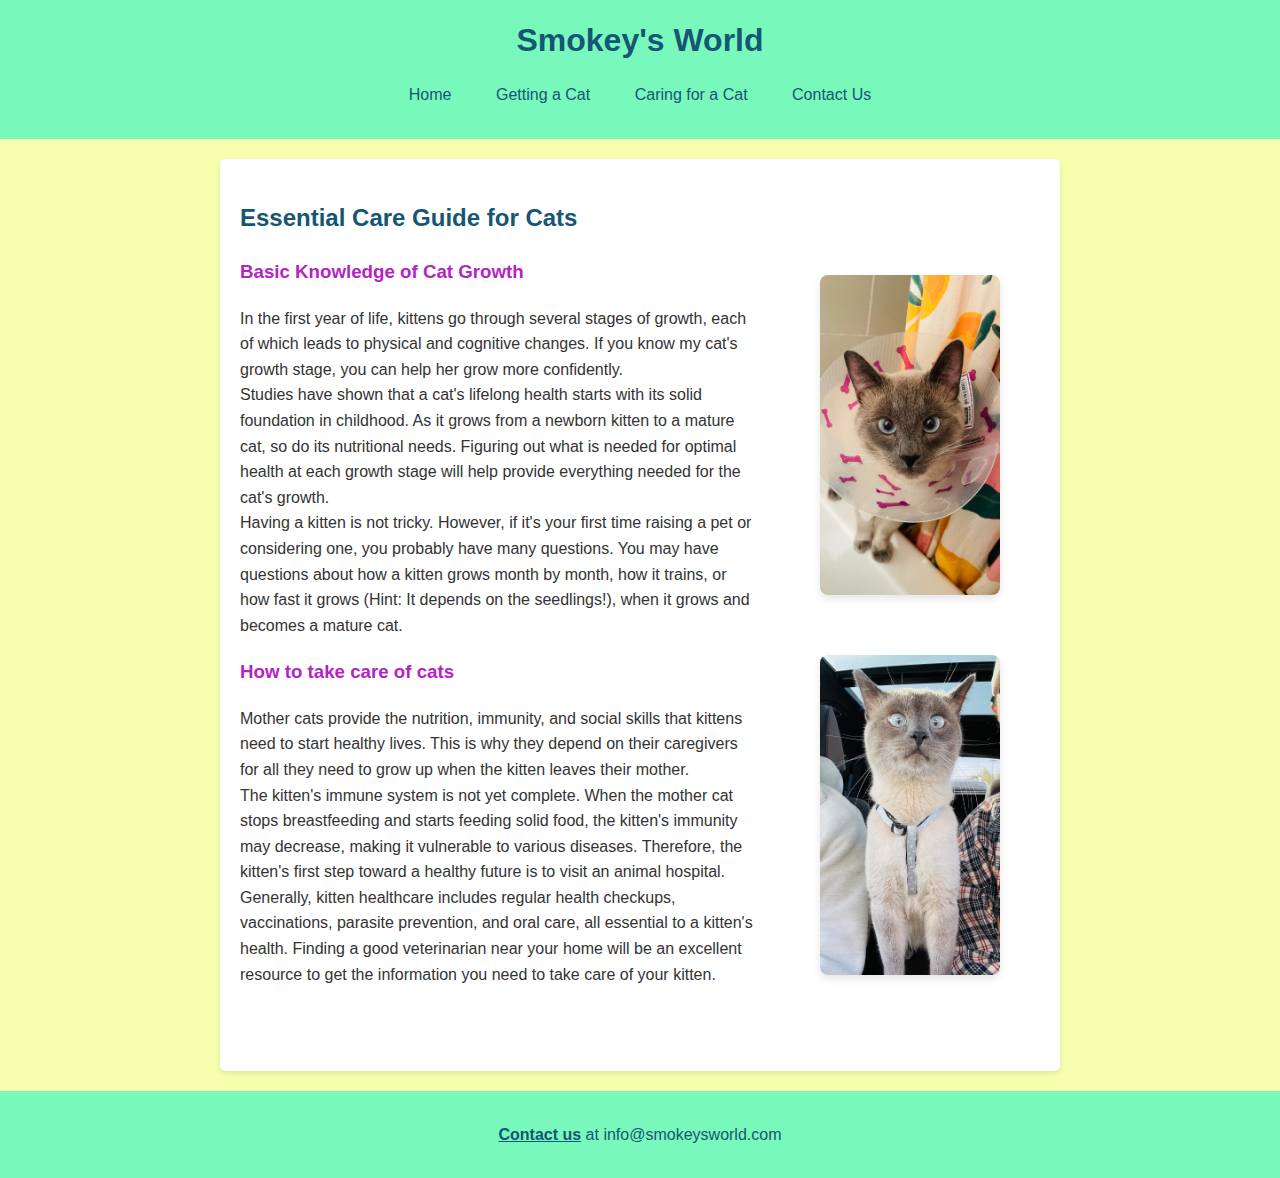
==== caring-for-a-cat.html @ a3792378 "upload a1" ====
<!DOCTYPE html>
<html lang="en">
<head>
    <meta charset="UTF-8">
    <meta name="viewport" content="width=device-width, initial-scale=1.0">
    <meta name="description" content="Essential items for cat care.">
    <meta name="keywords" content="cat care, pet supplies, cat essentials">
    <title>Essential Items for Cat Care</title>
    <link rel="stylesheet" href="/css/caring-for-a-cat.css">
</head>
<body>
    <header>
        <h1>Smokey's World</h1>
        <nav>
            <ul>
                <li><a href="index.html">Home</a></li>
                <li><a href="getting-a-cat.html">Getting a Cat</a></li>
                <li><a href="caring-for-a-cat.html">Caring for a Cat</a></li>
                <li><a href="contact-us.html">Contact Us</a></li>
            </ul>
        </nav>
    </header>
    <main>
        <div class="container">
            <section class="content">
                <h2>Essential Care Guide for Cats</h2>
                <article class="caring-for-a-cat" id="growth">
                    <h3>Basic Knowledge of Cat Growth</h3>
                    <p>
                        In the first year of life, kittens go through several stages of growth, each of which leads to physical and cognitive changes. If you know my cat's growth stage, you can help her grow more confidently. <br>
                        Studies have shown that a cat's lifelong health starts with its solid foundation in childhood. As it grows from a newborn kitten to a mature cat, so do its nutritional needs. Figuring out what is needed for optimal health at each growth stage will help provide everything needed for the cat's growth. <br>
                        Having a kitten is not tricky. However, if it's your first time raising a pet or considering one, you probably have many questions. You may have questions about how a kitten grows month by month, how it trains, or how fast it grows (Hint: It depends on the seedlings!), when it grows and becomes a mature cat.
                    </p>
                    <h3>How to take care of cats</h3>
                    <p>
                        Mother cats provide the nutrition, immunity, and social skills that kittens need to start healthy lives. This is why they depend on their caregivers for all they need to grow up when the kitten leaves their mother. <br>
                        The kitten's immune system is not yet complete. When the mother cat stops breastfeeding and starts feeding solid food, the kitten's immunity may decrease, making it vulnerable to various diseases. Therefore, the kitten's first step toward a healthy future is to visit an animal hospital. <br>
                        Generally, kitten healthcare includes regular health checkups, vaccinations, parasite prevention, and oral care, all essential to a kitten's health. Finding a good veterinarian near your home will be an excellent resource to get the information you need to take care of your kitten.
                    </p>
                </article>
            </section>
            <div class="images">
                <figure class="photos">
                    <img src="images/10.jpeg" alt="Nuter" class="top-photo float-right">
                    <img src="images/11.jpeg" alt="Cat Drive" class="bottom-photo float-right">          
                </figure>
            </div>
        </div>
    </main>
    <footer>
        <p><a href="contact-us.html" class="bold-underline">Contact us</a> at info@smokeysworld.com</p>
    </footer>
</body>
</html>
---- css/caring-for-a-cat.css ----
/* caring-for-a-cat.css */

/* body */
body {
    font-family: Arial, sans-serif;
    line-height: 1.6;
    margin: 0;
    padding: 0;
    background-color: #f5ffae;
    color: #333;
}

/* Header styles */
header {
    background-color: #79f8bb; 
    color: #155674;
    padding: 15px 0;
    text-align: center;
}

header h1 {
    margin: 0;
}

/* Navigation styles */
nav ul {
    list-style: none;
    padding: 0;
}

nav ul li {
    display: inline;
    margin: 0 20px;
}

nav ul li a {
    color: #155674;
    text-decoration: none;
}

nav ul li a:hover {
    text-decoration: underline;
}

/* Main content styles */
main {
    max-width: 800px;
    margin: 20px auto;
    padding: 20px;
    background-color: white;
    border-radius: 5px;
    box-shadow: 0 2px 5px rgba(0, 0, 0, 0.1);
}

main h2 {
    color: #155674; 
}

main h3 {
    color: #b623c4; 
}

a:hover {
    text-decoration: underline;
}

/* Main content styles */
.container {
    display: flex; 
    justify-content: space-between; 
}

.content {
    flex: 2; 
    padding-right: 20px; 
}

.images {
    flex: 1; 
    display: flex; 
    flex-direction: column; 
    justify-content: space-between; 
}

/* Photos styles */
.photos {
    display: flex;
    flex-direction: column;
    justify-content: flex-start; 
    padding-top: 80px;
}

.photos .top-photo, .photos .bottom-photo {
    width: 100%; 
    height: auto; 
    border-radius: 8px; 
    box-shadow: 0 4px 8px rgba(0, 0, 0, 0.1); 
    margin-bottom: 60px;
}

/* Footer styles */
footer {
    text-align: center;
    padding: 15px 0;
    background-color: #79f8bb; 
    color: #155674;
    position: relative;
    bottom: 0;
    width: 100%;
}
footer a {
    color: #155674; 
    text-decoration: none; 
}

footer a:hover {
    text-decoration: underline; 
}

.bold-underline {
    font-weight: bold;
    text-decoration: underline;
}
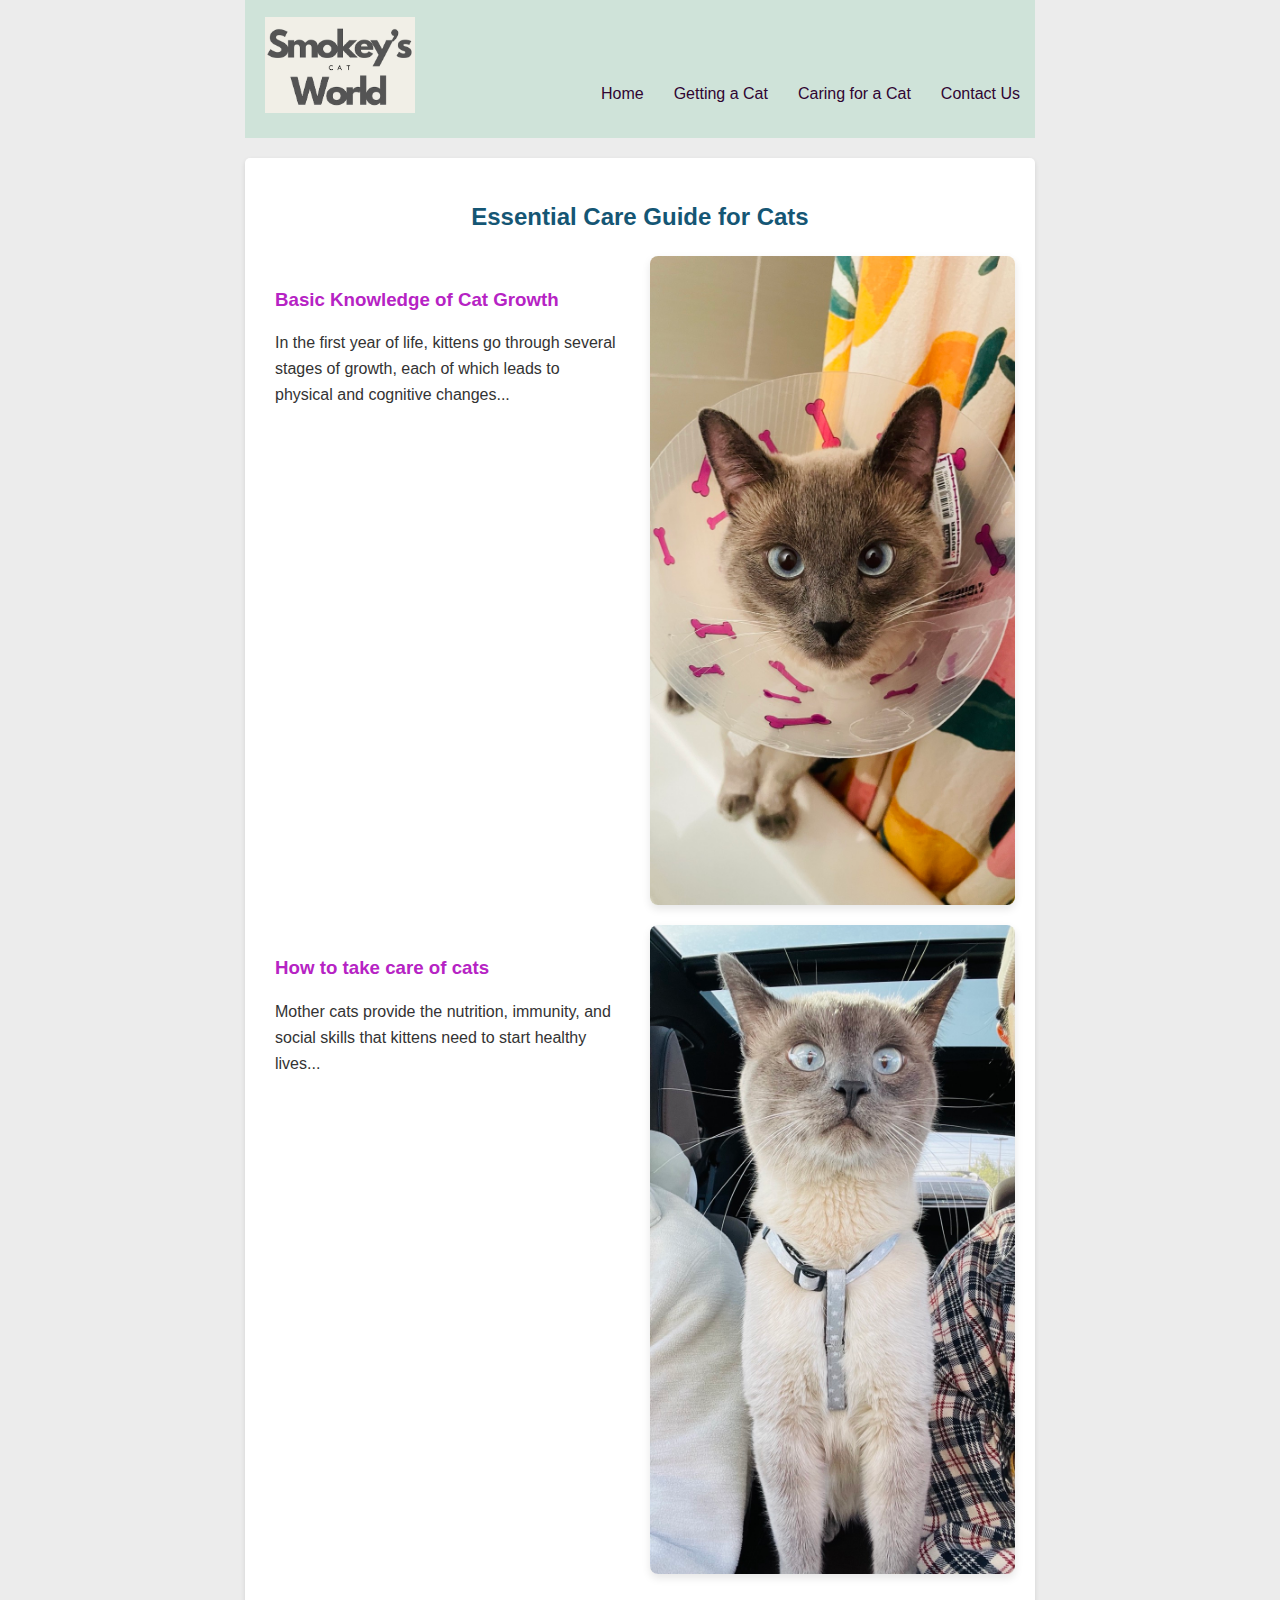
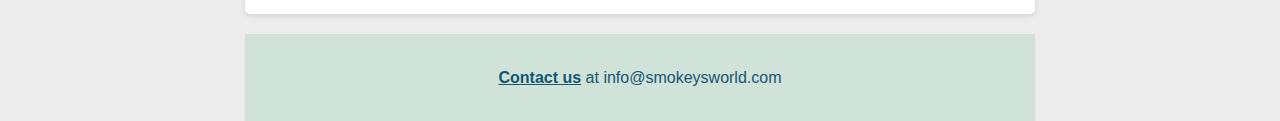
==== commit 40d56f88: "edit 3" ====
--- a/caring-for-a-cat.html
+++ b/caring-for-a-cat.html
@@ -10,9 +10,14 @@
 </head>
 <body>
     <header>
-        <h1>Smokey's World</h1>
-        <nav>
-            <ul>
+        <div class="top-bar">
+            <button class="hamburger-menu" aria-label="Menu">☰</button>
+            <div class="logo">
+                <h1><img src="images/logo.png" alt="Smokey's World Logo" class="logo"></h1>
+            </div>
+        </div>
+        <nav class="nav-menu">
+            <ul id="menu">
                 <li><a href="index.html">Home</a></li>
                 <li><a href="getting-a-cat.html">Getting a Cat</a></li>
                 <li><a href="caring-for-a-cat.html">Caring for a Cat</a></li>
@@ -24,31 +29,47 @@
         <div class="container">
             <section class="content">
                 <h2>Essential Care Guide for Cats</h2>
-                <article class="caring-for-a-cat" id="growth">
-                    <h3>Basic Knowledge of Cat Growth</h3>
-                    <p>
-                        In the first year of life, kittens go through several stages of growth, each of which leads to physical and cognitive changes. If you know my cat's growth stage, you can help her grow more confidently. <br>
-                        Studies have shown that a cat's lifelong health starts with its solid foundation in childhood. As it grows from a newborn kitten to a mature cat, so do its nutritional needs. Figuring out what is needed for optimal health at each growth stage will help provide everything needed for the cat's growth. <br>
-                        Having a kitten is not tricky. However, if it's your first time raising a pet or considering one, you probably have many questions. You may have questions about how a kitten grows month by month, how it trains, or how fast it grows (Hint: It depends on the seedlings!), when it grows and becomes a mature cat.
-                    </p>
-                    <h3>How to take care of cats</h3>
-                    <p>
-                        Mother cats provide the nutrition, immunity, and social skills that kittens need to start healthy lives. This is why they depend on their caregivers for all they need to grow up when the kitten leaves their mother. <br>
-                        The kitten's immune system is not yet complete. When the mother cat stops breastfeeding and starts feeding solid food, the kitten's immunity may decrease, making it vulnerable to various diseases. Therefore, the kitten's first step toward a healthy future is to visit an animal hospital. <br>
-                        Generally, kitten healthcare includes regular health checkups, vaccinations, parasite prevention, and oral care, all essential to a kitten's health. Finding a good veterinarian near your home will be an excellent resource to get the information you need to take care of your kitten.
-                    </p>
-                </article>
+    
+                <div class="grid">
+                    <article class="caring-for-a-cat" id="growth">
+                        <h3>Basic Knowledge of Cat Growth</h3>
+                        <p>
+                            In the first year of life, kittens go through several stages of growth, each of which leads to physical and cognitive changes...
+                        </p>
+                    </article>
+                    <div class="image-container">
+                        <img src="images/10.jpeg" alt="Nuter" class="photo">
+                    </div>
+    
+                    <article class="caring-for-a-cat">
+                        <h3>How to take care of cats</h3>
+                        <p>
+                            Mother cats provide the nutrition, immunity, and social skills that kittens need to start healthy lives...
+                        </p>
+                    </article>
+                    <div class="image-container">
+                        <img src="images/11.jpeg" alt="Cat Drive" class="photo">
+                    </div>
+                </div>
             </section>
-            <div class="images">
-                <figure class="photos">
-                    <img src="images/10.jpeg" alt="Nuter" class="top-photo float-right">
-                    <img src="images/11.jpeg" alt="Cat Drive" class="bottom-photo float-right">          
-                </figure>
-            </div>
         </div>
     </main>
+    
     <footer>
         <p><a href="contact-us.html" class="bold-underline">Contact us</a> at info@smokeysworld.com</p>
     </footer>
+
+    <script>
+        document.addEventListener('DOMContentLoaded', function () {
+            const hamburgerButton = document.querySelector('.hamburger-menu');
+            const navMenu = document.querySelector('.nav-menu');
+
+            // Toggle the "show" class on the nav menu when the hamburger button is clicked
+            hamburgerButton.addEventListener('click', function () {
+                navMenu.classList.toggle('show');
+            });
+        });
+    </script>
+
 </body>
 </html>--- a/css/caring-for-a-cat.css
+++ b/css/caring-for-a-cat.css
@@ -6,14 +6,13 @@
     line-height: 1.6;
     margin: 0;
     padding: 0;
-    background-color: #f5ffae;
     color: #333;
 }
 
 /* Header styles */
 header {
-    background-color: #79f8bb; 
-    color: #155674;
+    background-color: #cfe3d9; 
+    color: #ebf0f3;
     padding: 15px 0;
     text-align: center;
 }
@@ -22,19 +21,48 @@
     margin: 0;
 }
 
+/* Top bar for logo and nav to be side by side */
+.top-bar {
+    display: flex;
+    justify-content: space-between; 
+    align-items: center; 
+    padding: 0 20px; 
+    height: 50px; 
+}
+
+/* Logo styles */
+.logo {
+    display: flex;
+    justify-content: flex-start; 
+    align-items: center; 
+}
+
+.logo img {
+    width: 150px;  
+    height: auto; 
+    display: block; 
+    margin-top: 50px;
+}
+
 /* Navigation styles */
+nav {
+    display: flex; 
+    justify-content: flex-end; 
+    align-items: center; 
+}
+
 nav ul {
-    list-style: none;
-    padding: 0;
+    display: flex; 
+    list-style: none; 
+    padding: 0; 
 }
 
 nav ul li {
-    display: inline;
-    margin: 0 20px;
+    margin: 0 15px; 
 }
 
 nav ul li a {
-    color: #155674;
+    color: #300532;
     text-decoration: none;
 }
 
@@ -54,6 +82,7 @@
 
 main h2 {
     color: #155674; 
+    text-align: center;
 }
 
 main h3 {
@@ -64,45 +93,57 @@
     text-decoration: underline;
 }
 
-/* Main content styles */
+/* Grid Layout for content and images */
 .container {
-    display: flex; 
-    justify-content: space-between; 
+    display: grid;
+    grid-template-columns: repeat(2, 1fr); /* Creates a 2-column layout */
+    gap: 20px; /* Space between grid items */
 }
 
 .content {
-    flex: 2; 
-    padding-right: 20px; 
-}
-
-.images {
-    flex: 1; 
-    display: flex; 
-    flex-direction: column; 
-    justify-content: space-between; 
-}
-
-/* Photos styles */
-.photos {
+    grid-column: span 2; /* Makes the header span the entire row */
+    padding-bottom: 20px;
+}
+
+.grid {
+    display: grid;
+    grid-template-columns: 1fr 1fr; /* 2 columns */
+    grid-gap: 20px; /* Space between content and images */
+}
+
+/* Styles for articles */
+.caring-for-a-cat {
+    padding: 10px;
+}
+
+.caring-for-a-cat h3 {
+    margin-bottom: 10px;
+}
+
+.caring-for-a-cat p {
+    margin-bottom: 20px;
+}
+
+/* Image styles */
+.image-container {
     display: flex;
-    flex-direction: column;
-    justify-content: flex-start; 
-    padding-top: 80px;
-}
-
-.photos .top-photo, .photos .bottom-photo {
+    justify-content: center;
+    align-items: center;
+}
+
+.photo {
     width: 100%; 
     height: auto; 
     border-radius: 8px; 
     box-shadow: 0 4px 8px rgba(0, 0, 0, 0.1); 
-    margin-bottom: 60px;
+    max-width: 100%; /* Prevents images from stretching */
 }
 
 /* Footer styles */
 footer {
     text-align: center;
     padding: 15px 0;
-    background-color: #79f8bb; 
+    background-color: #cfe3d9; 
     color: #155674;
     position: relative;
     bottom: 0;
@@ -120,4 +161,116 @@
 .bold-underline {
     font-weight: bold;
     text-decoration: underline;
+}
+.hamburger-menu {
+    display: none; 
+    background: none;
+    border: none;
+    font-size: 24px;
+    cursor: pointer;
+    position: absolute;
+    top: 10px;
+    left: 10px;
+}
+
+/* Responsive layout for small devices */
+@media (max-width: 590px) {
+    .top-bar {
+        display: flex;
+        align-items: center;
+        justify-content: center;
+        position: relative;
+        height: auto;
+    }
+
+    .hamburger-menu {
+        display: block; 
+        position: absolute;
+        left: 10px; 
+    }
+
+    .logo-container {
+        flex: 1; 
+        text-align: center;
+    }
+
+    .nav-menu {
+        display: none; 
+        background-color: #cfe3d9;
+        position: absolute;
+        top: 50px;
+        left: 0;
+        width: 100%;
+    }
+    
+    /* Show menu when toggled */
+    .nav-menu.show {
+        display: block;
+    }
+
+    nav ul {
+        flex-direction: column; 
+        padding: 0;
+    }
+
+    nav ul li {
+        text-align: center;
+        padding: 10px 0;
+    }
+
+    nav ul li a {
+        display: block;
+        width: 100%;
+    }
+
+    .welcome-section,
+    .smokey-article {
+        padding: 10px;
+    }
+
+    .image-container {
+        grid-template-columns: 1fr; 
+    }
+}
+
+/* Responsive layout for medium devices */
+@media (min-width: 591px) and (max-width: 790px) {
+    .logo-container img {
+        max-width: 100px; 
+    }
+
+    nav ul {
+        justify-content: flex-end;
+    }
+    
+    .image-container {
+        grid-template-columns: repeat(2, 1fr); 
+    }
+}
+
+/* Responsive layout for large devices */
+@media (min-width: 791px) {
+    body {
+        margin: 0 auto;
+        max-width: 790px; 
+        background-color: #ececec; 
+    }
+
+    nav ul {
+        justify-content: flex-end;
+    }
+
+    .logo-container img {
+        max-width: 100px; 
+        flex-direction: left;
+    }
+
+    .image-container {
+        grid-template-columns: repeat(2, 1fr);
+        gap: 20px;
+    }
+
+    .smokey-article {
+        padding: 30px;
+    }
 }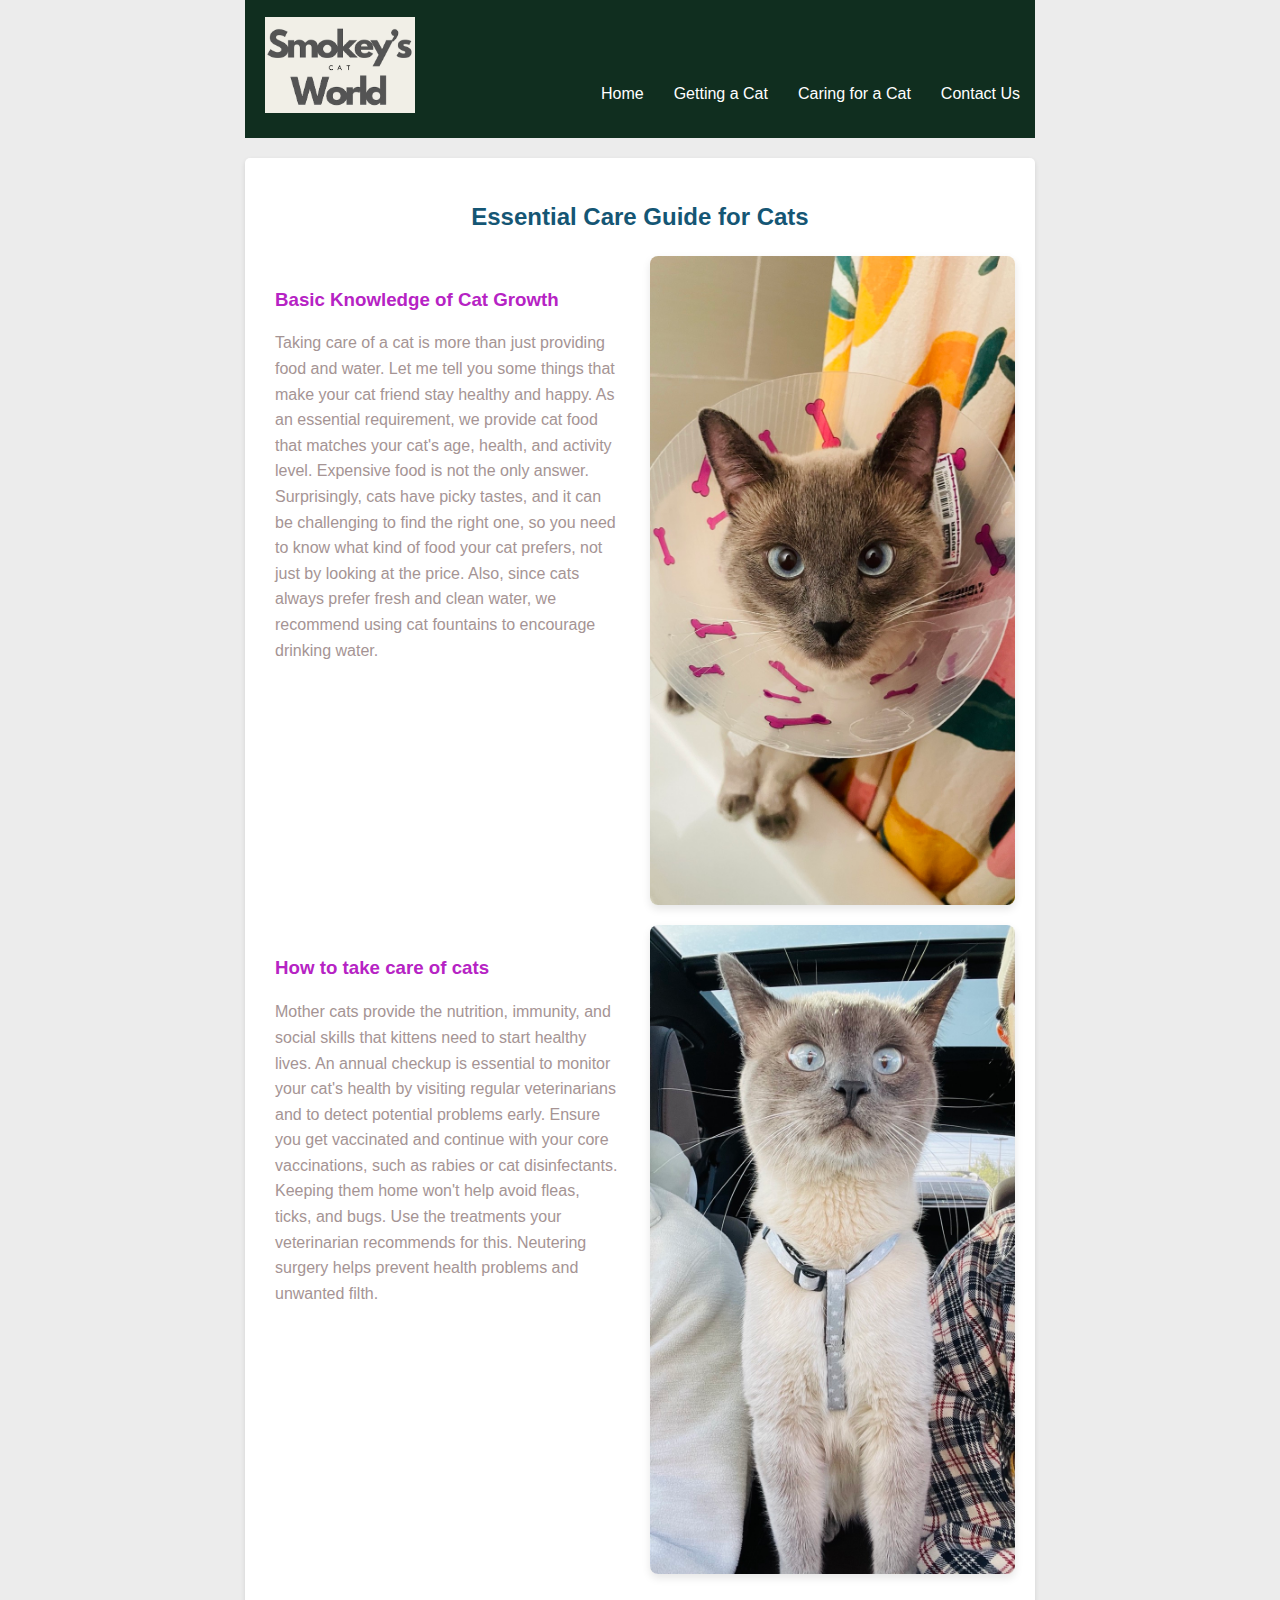
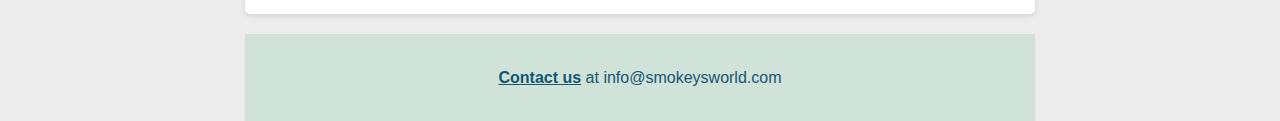
==== commit 07d03cc1: "edit 4" ====
--- a/caring-for-a-cat.html
+++ b/caring-for-a-cat.html
@@ -34,8 +34,9 @@
                     <article class="caring-for-a-cat" id="growth">
                         <h3>Basic Knowledge of Cat Growth</h3>
                         <p>
-                            In the first year of life, kittens go through several stages of growth, each of which leads to physical and cognitive changes...
-                        </p>
+                            Taking care of a cat is more than just providing food and water. Let me tell you some things that make your cat friend stay healthy and happy. 
+
+                            As an essential requirement, we provide cat food that matches your cat's age, health, and activity level. Expensive food is not the only answer. Surprisingly, cats have picky tastes, and it can be challenging to find the right one, so you need to know what kind of food your cat prefers, not just by looking at the price. Also, since cats always prefer fresh and clean water, we recommend using cat fountains to encourage drinking water. 
                     </article>
                     <div class="image-container">
                         <img src="images/10.jpeg" alt="Nuter" class="photo">
@@ -44,7 +45,9 @@
                     <article class="caring-for-a-cat">
                         <h3>How to take care of cats</h3>
                         <p>
-                            Mother cats provide the nutrition, immunity, and social skills that kittens need to start healthy lives...
+                            Mother cats provide the nutrition, immunity, and social skills that kittens need to start healthy lives. An annual checkup is essential to monitor your cat's health by visiting regular veterinarians and to detect potential problems early. Ensure you get vaccinated and continue with your core vaccinations, such as rabies or cat disinfectants. Keeping them home won't help avoid fleas, ticks, and bugs. Use the treatments your veterinarian recommends for this.
+                            Neutering surgery helps prevent health problems and unwanted filth.
+                        </p>
                         </p>
                     </article>
                     <div class="image-container">
--- a/css/caring-for-a-cat.css
+++ b/css/caring-for-a-cat.css
@@ -6,12 +6,13 @@
     line-height: 1.6;
     margin: 0;
     padding: 0;
-    color: #333;
+    background-color: #f6dec4;
+    color: #a59494;
 }
 
 /* Header styles */
 header {
-    background-color: #cfe3d9; 
+    background-color: #102e1f; 
     color: #ebf0f3;
     padding: 15px 0;
     text-align: center;
@@ -62,7 +63,7 @@
 }
 
 nav ul li a {
-    color: #300532;
+    color: white;
     text-decoration: none;
 }
 
@@ -96,19 +97,19 @@
 /* Grid Layout for content and images */
 .container {
     display: grid;
-    grid-template-columns: repeat(2, 1fr); /* Creates a 2-column layout */
-    gap: 20px; /* Space between grid items */
+    grid-template-columns: repeat(2, 1fr); 
+    gap: 20px; 
 }
 
 .content {
-    grid-column: span 2; /* Makes the header span the entire row */
+    grid-column: span 2; 
     padding-bottom: 20px;
 }
 
 .grid {
     display: grid;
-    grid-template-columns: 1fr 1fr; /* 2 columns */
-    grid-gap: 20px; /* Space between content and images */
+    grid-template-columns: 1fr 1fr; 
+    grid-gap: 20px; 
 }
 
 /* Styles for articles */
@@ -136,7 +137,7 @@
     height: auto; 
     border-radius: 8px; 
     box-shadow: 0 4px 8px rgba(0, 0, 0, 0.1); 
-    max-width: 100%; /* Prevents images from stretching */
+    max-width: 100%; 
 }
 
 /* Footer styles */
@@ -196,7 +197,7 @@
 
     .nav-menu {
         display: none; 
-        background-color: #cfe3d9;
+        background-color: #9bcdb4;
         position: absolute;
         top: 50px;
         left: 0;
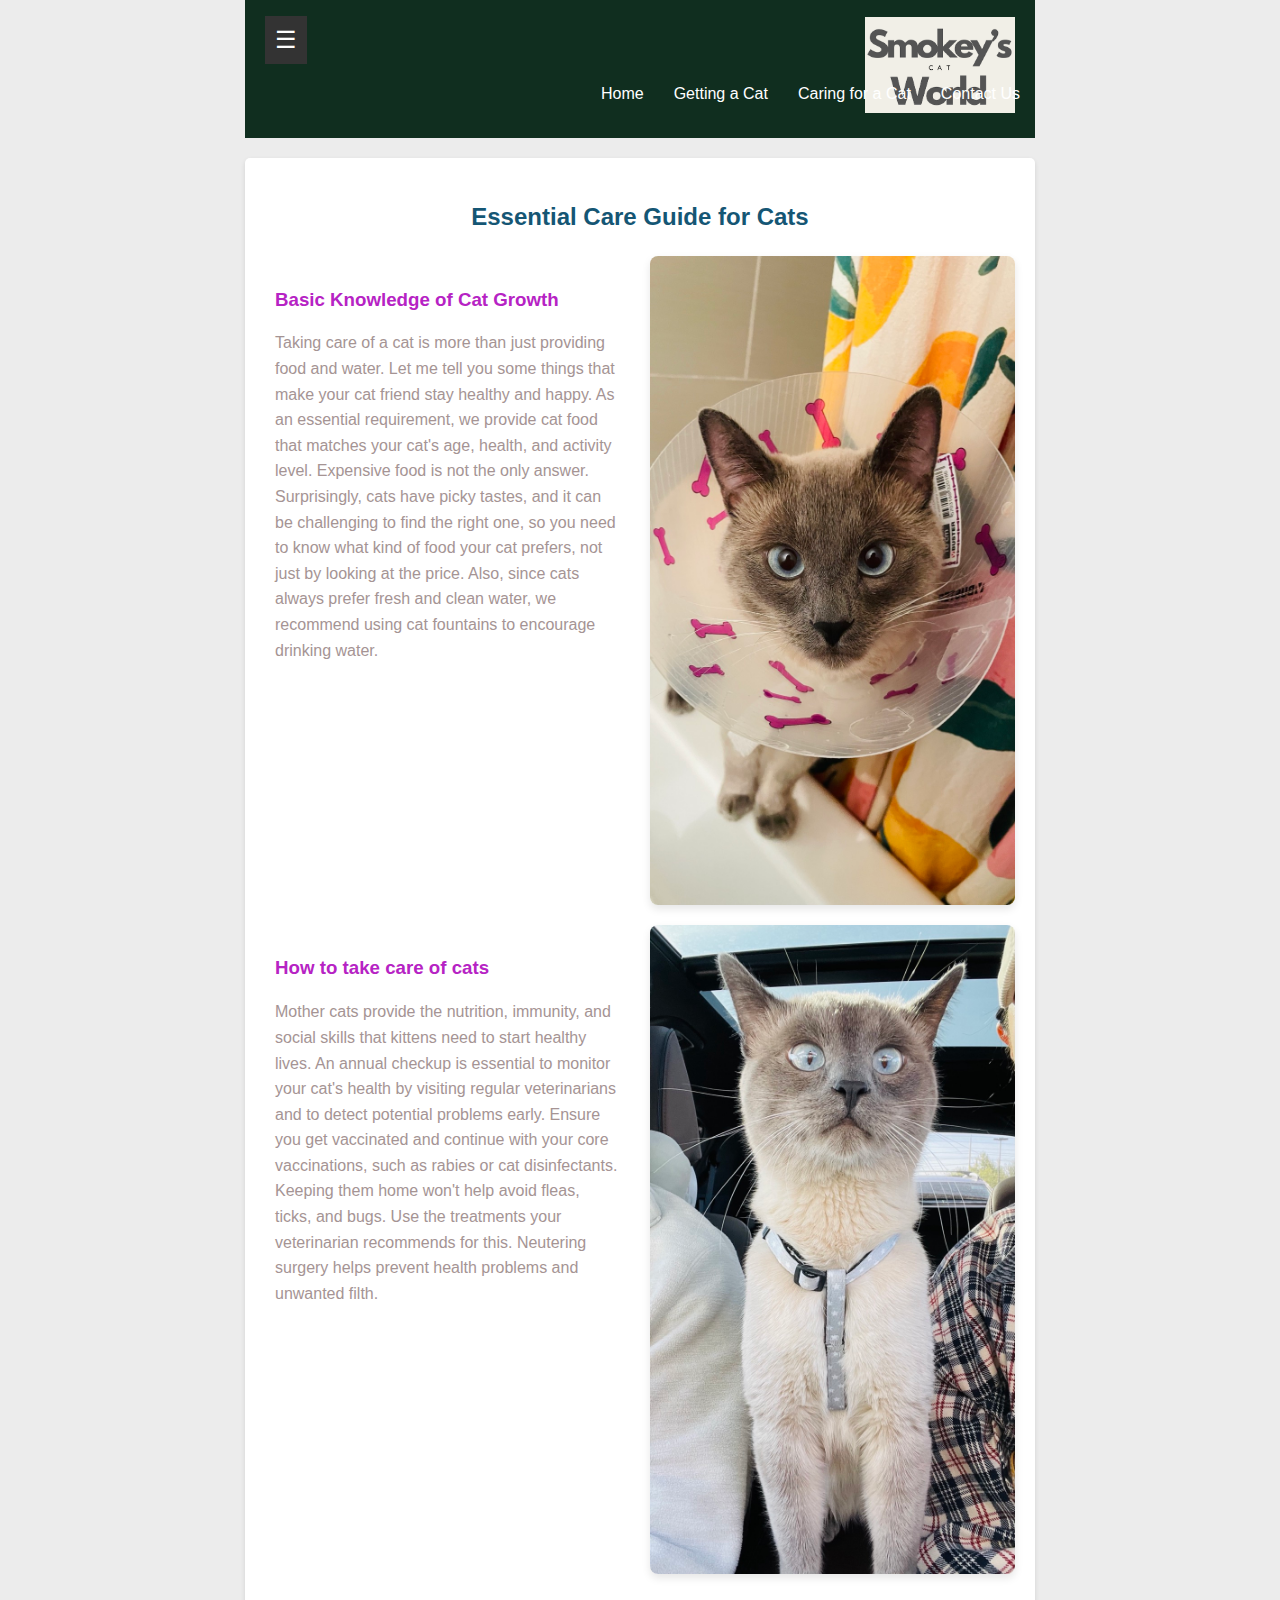
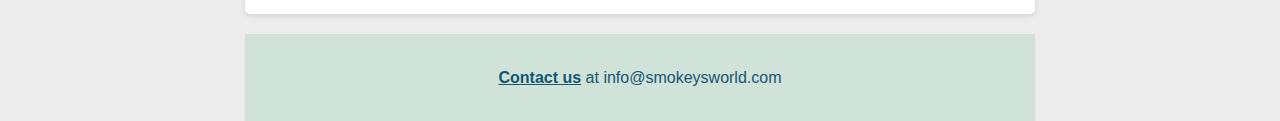
==== commit cda3911e: "edit Alerts and Features" ====
--- a/caring-for-a-cat.html
+++ b/caring-for-a-cat.html
@@ -11,9 +11,13 @@
 <body>
     <header>
         <div class="top-bar">
-            <button class="hamburger-menu" aria-label="Menu">☰</button>
+            <button class="hamburger-menu" aria-label="Menu">
+                ☰
+            </button>
             <div class="logo">
-                <h1><img src="images/logo.png" alt="Smokey's World Logo" class="logo"></h1>
+                <h1>
+                    <img src="images/logo.png" alt="Smokey's World - caring-for-a-cat" class="logo">
+                </h1>
             </div>
         </div>
         <nav class="nav-menu">
@@ -59,8 +63,12 @@
     </main>
     
     <footer>
-        <p><a href="contact-us.html" class="bold-underline">Contact us</a> at info@smokeysworld.com</p>
+        <p>
+            <a class="bold-underline" href="/contact-us">Contact us</a> at 
+            <a href="mailto:info@smokeysworld.com">info@smokeysworld.com</a>
+        </p>        
     </footer>
+    
 
     <script>
         document.addEventListener('DOMContentLoaded', function () {
--- a/css/caring-for-a-cat.css
+++ b/css/caring-for-a-cat.css
@@ -164,14 +164,20 @@
     text-decoration: underline;
 }
 .hamburger-menu {
-    display: none; 
-    background: none;
-    border: none;
-    font-size: 24px;
+    font-size: 24px; 
+    color: #ffffff; 
+    background-color: #333333; 
+    border: none; 
+    padding: 10px;
     cursor: pointer;
-    position: absolute;
-    top: 10px;
-    left: 10px;
+}
+
+.hamburger-menu:hover {
+    background-color: #555555; 
+}
+
+.hamburger-menu:focus {
+    outline: 2px solid #FFD700; 
 }
 
 /* Responsive layout for small devices */
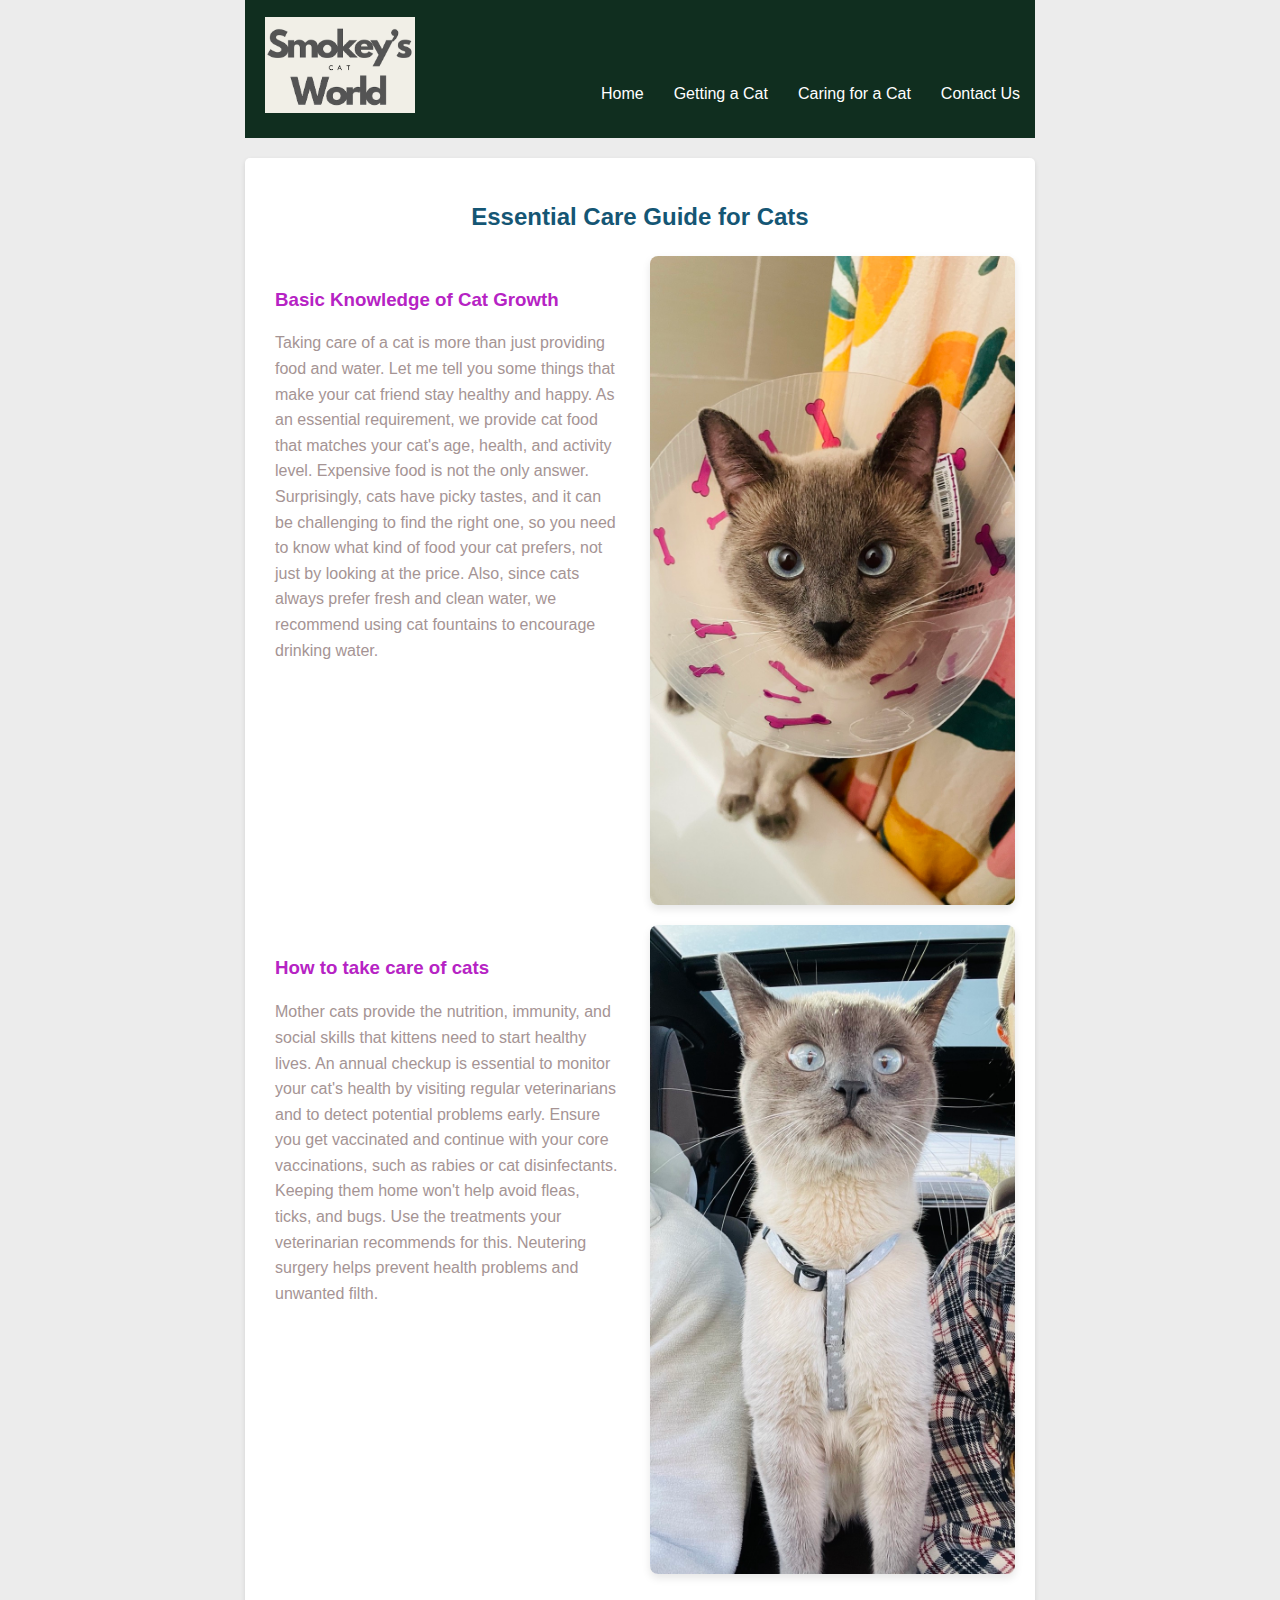
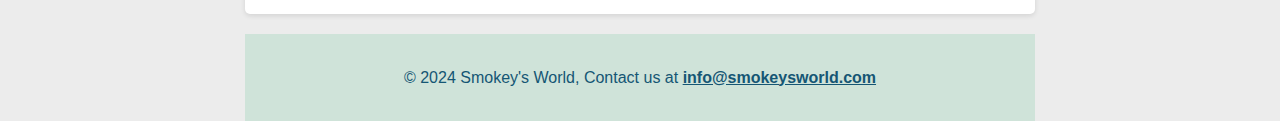
==== commit 7bb4cdb3: "change footer" ====
--- a/caring-for-a-cat.html
+++ b/caring-for-a-cat.html
@@ -64,9 +64,9 @@
     
     <footer>
         <p>
-            <a class="bold-underline" href="/contact-us">Contact us</a> at 
-            <a href="mailto:info@smokeysworld.com">info@smokeysworld.com</a>
-        </p>        
+            © 2024 Smokey's World, Contact us at 
+           <a class="bold-underline" href="mailto:info@smokeysworld.com">info@smokeysworld.com</a>
+       </p>        
     </footer>
     
 
--- a/css/caring-for-a-cat.css
+++ b/css/caring-for-a-cat.css
@@ -203,7 +203,7 @@
 
     .nav-menu {
         display: none; 
-        background-color: #9bcdb4;
+        background-color: #f6dec4;
         position: absolute;
         top: 50px;
         left: 0;
@@ -242,6 +242,10 @@
 
 /* Responsive layout for medium devices */
 @media (min-width: 591px) and (max-width: 790px) {
+    .hamburger-menu {
+        display: none; 
+    }
+
     .logo-container img {
         max-width: 100px; 
     }
@@ -280,4 +284,9 @@
     .smokey-article {
         padding: 30px;
     }
+
+    .hamburger-menu {
+        display: none; 
+    
+    }
 }